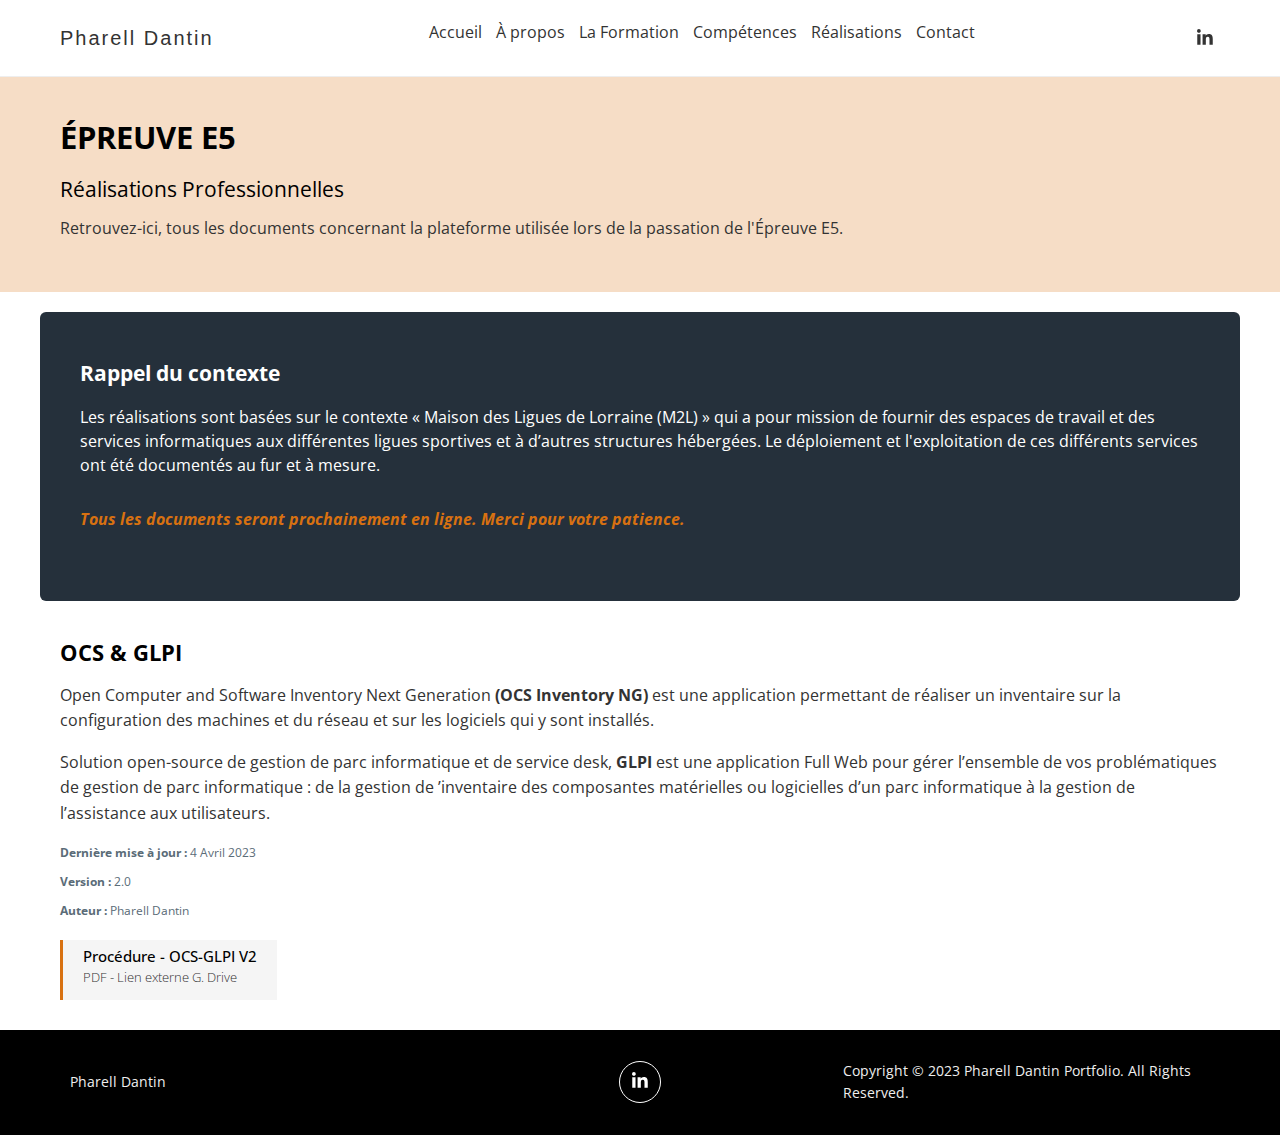
==== portfolio/documentation-plateforme.html @ f0cc0cc3 "Add files via upload" ====
<html lang="fr">

<head>
  <meta charset="UTF-8">
  <meta http-equiv="X-UA-Compatible" content="IE=edge">
  <meta name="viewport" content="width=device-width, initial-scale=1.0">
  <title>Pharell Dantin - Etudiant en BTS SIO SISR</title>
  <meta name="description" content="Portfolio de Pharell Dantin - Etudiant en Solution d'Infrastructure Systèmes et Réseaux">
  <link rel="shortcut icon" href="../img/favicon.ico?v=1" type="image/x-icon">
  <link rel="preconnect" href="https://fonts.googleapis.com">
  <link rel="preconnect" href="https://fonts.gstatic.com" crossorigin>
  <link href="https://fonts.googleapis.com/css2?family=Open+Sans:wght@300;500;700&display=swap" rel="stylesheet">
  <link rel="stylesheet" href="../css/global.css">
  <script src="../js/global.js" defer></script>

</head>

<body>
    <header class="header">
        <div class="container d-flex">
          <div class="logo">
            <a href="../"> Pharell Dantin</a>
          </div>
          <nav class="navbar ">
            <ul class="menu list-unstyled">
              <li><a href="../#hero">Accueil</a></li>
              <li><a href="../#about">À propos</a></li>
              <li><a href="../#formation">La Formation</a></li>
              <li><a href="../#skills">Compétences</a></li>
              <li><a href="/portfolio/">Réalisations</a></li>
              <li><a href="../#contact">Contact</a></li>
            </ul>
          </nav>
          <div class="right">
            <ul class="socials list-unstyled">
              <li>
                <a href="https://www.linkedin.com/in/pdtn/" target="_blank">
                  <svg aria-hidden="true" class="icon linkedin" focusable="false" data-prefix="fab" data-icon="linkedin-in"
                    class="svg-inline--fa fa-linkedin-in fa-w-14" role="img" xmlns="http://www.w3.org/2000/svg"
                    viewBox="0 0 448 512">
                    <path fill="currentColor"
                      d="M100.28 448H7.4V148.9h92.88zM53.79 108.1C24.09 108.1 0 83.5 0 53.8a53.79 53.79 0 0 1 107.58 0c0 29.7-24.1 54.3-53.79 54.3zM447.9 448h-92.68V302.4c0-34.7-.7-79.2-48.29-79.2-48.29 0-55.69 37.7-55.69 76.7V448h-92.78V148.9h89.08v40.8h1.3c12.4-23.5 42.69-48.3 87.88-48.3 94 0 111.28 61.9 111.28 142.3V448z">
                    </path>
                  </svg>
                </a>
              </li>
            </ul>
            <button class="burger"><span class="bar"></span></button>
          </div>
        </div>
    </header>

    <div class="portfolioart">
        <div class="box__title">
            <h2 class="portfolio__titleart">Épreuve E5</h2>
            <h3 class="portfolio__subtitleart">Réalisations Professionnelles</h3>
            <p class="portfolio__text">
                Retrouvez-ici, tous les documents concernant la plateforme utilisée
                lors de la passation de l'Épreuve E5.
            </p>

            <!--<ul class="itembutton list-unstyled">
                <div class="grid__itembutton">
                  <a active href="https://mega.nz/file/VvwQEC7Z#QUMGvz2TsKaBoU4SIRHPO3-QelSWhQyedG9jppET4dU" class="active" target="_blank">Référentiel de compétences - Bloc de compétences n°1</a>
                </div>
            </ul>-->
            <!--<ul class="itembutton list-unstyled">
                <div class="grid__itembutton">
                  <a active href="#" class="active" target="_blank">Extrait du référentiel BTS SIO rénové (Bientôt Disponible) </a>
                </div>
            </ul>-->          
        </div>
        
    </div>

    <main>
        <div class="box__details">
            <h3 class="h3">Rappel du contexte</h3>
            <p class="portfolio__text">
                Les réalisations sont basées sur le contexte « Maison des Ligues de Lorraine (M2L) » 
                qui a pour mission de fournir des espaces de travail et des services informatiques aux 
                différentes ligues sportives et à d’autres structures hébergées. Le déploiement et
                l'exploitation de ces différents services ont été documentés au fur et à mesure.
            </p>
            <p class="portfolio__textwarning">
                Tous les documents seront prochainement en ligne. Merci pour votre patience.
            </p>
        </div>
        <div class="container">
            <div class="grid">
                <!--2ème colonne : description-->
                <div class="grid__itembis">
                    <h4 class="modal__title h2">OCS & GLPI</h4>
                    <!--Paragraphe d'introduction-->
                    <p>
                        Open Computer and Software Inventory Next Generation <strong>(OCS Inventory NG)</strong> est une application
                        permettant de réaliser un inventaire sur la configuration des machines et du réseau et sur 
                        les logiciels qui y sont installés.
                    </p>
                    <p>
                        Solution open-source de gestion de parc informatique et de service desk, <strong>GLPI</strong> est une application Full
                        Web pour gérer l’ensemble de vos problématiques de gestion de parc informatique : de la gestion de
                        ’inventaire des composantes matérielles ou logicielles d’un parc informatique à la gestion de
                        l’assistance aux utilisateurs.
                    </p>
                    <!--Liste info-->
                    <ul class="list-info list-unstyled">
                        <li>
                            <strong>Dernière mise à jour : </strong>
                            4 Avril 2023
                        </li>
                        <li>
                            <strong>Version : </strong>
                            2.0
                        </li>
                        <li>
                            <strong>Auteur : </strong>
                            Pharell Dantin
                        </li>
                    </ul>
                    <!--Titre + Liste-->
                    <section id="ressources" class="ressources">
                        <!--<div class="container">-->
                            <div class="grid">
                                <!--<div class="grid__item">-->
                                    <ul class="itembutton list-unstyled">
                                        <li onclick="window.open('https://drive.google.com/file/d/12u2hUK0ftj3K3LNDq55_OJ85io-YtvFz/view?usp=share_link', '_blank');" style="cursor: pointer;">
                                            <h4>Procédure - OCS-GLPI V2</h4>
                                            <p>PDF - Lien externe G. Drive</p>
                                        </li>
                                    </ul>
                                <!--</div>-->
                            </div>
                        <!--</div>-->
                    </section>
                </div>
    </main>

    <footer>
        <div class="container">
            <div class="grid">
                <div class="grid__item">
                    <p>Pharell Dantin</p>
                </div>
                <div class="grid__item">
                <ul class="socials list-unstyled">
                    <li>
                        <a href="https://www.linkedin.com/in/pdtn/" target="_blank">
                            <svg aria-hidden="true" class="icon linkedin" focusable="false" data-prefix="fab"
                                data-icon="linkedin-in" class="svg-inline--fa fa-linkedin-in fa-w-14" role="img"
                                xmlns="http://www.w3.org/2000/svg" viewBox="0 0 448 512">
                                <path fill="currentColor"
                                    d="M100.28 448H7.4V148.9h92.88zM53.79 108.1C24.09 108.1 0 83.5 0 53.8a53.79 53.79 0 0 1 107.58 0c0 29.7-24.1 54.3-53.79 54.3zM447.9 448h-92.68V302.4c0-34.7-.7-79.2-48.29-79.2-48.29 0-55.69 37.7-55.69 76.7V448h-92.78V148.9h89.08v40.8h1.3c12.4-23.5 42.69-48.3 87.88-48.3 94 0 111.28 61.9 111.28 142.3V448z">
                                </path>
                            </svg>
                        </a>
                    </li>
                </ul>
            </div>
            <div class="grid__item">
              <p>Copyright © 2023 Pharell Dantin Portfolio. All Rights Reserved.</p>
            </div>
          </div>
        </div>
    </footer>

  <!-- ceci est un commentaire -->
</body>
---- css/global.css ----
/* Base */

:root {
  --color-body: #333333;
  --background-body: #ffffff;
}

* {
  box-sizing: border-box;
}

html {
  font-size: 62.5%;
}

body {
  font-family: 'Open Sans', sans-serif;
  font-size: 1.6rem;
  line-height: 1.6;
  color: var(--color-body);
  margin: 0;
  background: var(--background-body);
}

h1,
h2,
h3,
h4,
h5,
h6 {
  font-family: 'Open Sans', sans-serif;
  color: #000;
  font-weight: 500;
  line-height: 1;
}

h1,
.h1 {
  font-size: 3.1rem;
}

h2,
.h2 {
  font-size: 2.2rem;
  text-transform: uppercase;
  font-weight : bold;
}

h3,
.h3 {
  font-size: 2.1rem;
  font-weight : bold;
}

a {
  text-decoration: none;
}

img {
  max-width: 100%;
  height: auto;
}

ul {
  padding-left: 2rem;
}

li {
  margin-bottom: 1rem;
  position: relative;
}

.list-unstyled {
  list-style: none;
  margin: 0;
  padding: 0;
}

.category {
  margin: 0;
  font-size: 1.2rem;
  text-transform: uppercase;
  color: #5b6c78;
}

.container {
  padding: 1rem 2rem;
}

.d-flex {
  display: flex;
  align-items: center;
  justify-content: space-between;
}

.grid {
  display: flex;
  flex-wrap: wrap;
}

.grid__item {
  flex-grow: 1;
  flex-shrink: 0;
  width: 100%;
  padding: 1rem;
}

@media screen and (min-width:750px) {
  .container {
    max-width: 1200px;
    margin: 0 auto;
    padding: 2rem;
  }

  .grid__item {
    max-width: 50%;
  }

    .grid__itembis {
    max-width: 100%;
  }

  .portfolio__banner {
    max-width: 1200px;
    margin: 0 auto;
    padding: 2rem;
  }
}

/*.grid .itembutton {
  padding: 15px 100px;
  margin: 10px 4px;
  cursor: pointer;
  text-transform: uppercase;
  text-align: center;
  position: relative;
  background: #5b6c78;
}*/

button {
  color: #FFF;
  position: relative;
  background: #5b6c78;
  cursor: pointer;
  text-transform: uppercase;
  text-align: center;
  border: #5b6c78;
}

.grid .itembutton a.active {
  color: #FFF;
  padding: 15px 100px;
  margin: 10px 4px;
  margin-top: 15px;
  position: relative;
  background: #5b6c78;
  cursor: pointer;
  text-transform: uppercase;
  text-align: center;
  align-content: center;
}

.grid__itembutton:hover {
  opacity: 0.5;
}

/* Sections */

section {
  padding: 5.5rem 0;
}

.section-title {
  margin-top: 0;
  font-size: 3.8rem;
}

.section-header {
  text-align: center;
}

@media screen and (min-width:750px) {
  .section-title {
    font-size: 4.8rem;
  }
}

.header {
  background: #FFFFFF;
  border-bottom: 1px solid #EEE;
  position: sticky;
  top: 0;
  z-index: 1;
}

.header .logo {
  font-family: 'Poppins', sans-serif;
  font-size: 2rem;
  letter-spacing: 2px;
}


.header li {
  display: inline-flex;
  align-items: center;
  padding: 0 .5rem;
}

.header a {
  color: var(--color-body);
}

.header a:hover {
  color: red;
}

.header .right {
  display: flex;
  align-items: center;
}

.socials {
  display: flex;
}

.socials li {
  margin-bottom: 0;
}

.socials a {
  padding: 0 2px;
}

.socials .icon {
  height: 18px;
}

.burger {
  background: none;
  border: none;
  width: 35px;
  height: 35px;
  cursor: pointer;
  position: relative;
  margin-left: 1rem;
}

.burger .bar {
  display: block;
  width: 22px;
  height: 3px;
  background: var(--color-body);
}

.burger .bar::before,
.burger .bar::after {
  display: block;
  content: "";
  width: 22px;
  height: 3px;
  background: var(--color-body);
  position: absolute;
}

.burger .bar::before {
  transform: translateY(-8px);
}

.burger .bar::after {
  transform: translateY(8px);
}

@media screen and (max-width:749px) {
  nav {
    display: flex;
    justify-content: center;
    align-items: center;
    flex-direction: column;
    position: fixed;
    top: 55px;
    left: 110%;
    width: 0;
    overflow: hidden;
    opacity: 0;
    height: calc(100vh - 55px);
    background: #F5F5F5;
    transition: all .4s ease-out;
  }

  nav .menu li {
    display: flex;
    justify-content: center;
  }

  nav .menu a {
    display: block;
    font-size: 2rem;
    padding: 2rem;
    transition: all .4s;
  }

  .show-nav nav {
    opacity: 1;
    width: 100%;
    left: 0;
    z-index: 2;
  }

  .show-nav nav li a:hover {
    transform: scale(1.1);
    text-decoration: none;
  }

  .show-nav .burger .bar {
    width: 0;
  }

  .burger .bar::before,
  .burger .bar::after {
    transition: all .2s ease-out;
  }

  .show-nav .burger .bar::before {
    transform: rotate(-45deg);
  }

  .show-nav .burger .bar::after {
    transform: rotate(45deg);
  }
}

@media screen and (min-width:750px) {
  .navbar {
    display: flex;
  }

  .burger {
    display: none;
  }
}

.hero {
  background: #5b6c78;
  color: #FFF;
  padding: 1rem 0 0 0;
}

.hero .title {
  color: inherit;
  font-size: 4rem;
  margin: 1.6rem 0 0 0;
  font-weight: 700;
}

.hero__item {
  display: flex;
  flex-direction: column;
  justify-content: center;
  align-items: center;
  text-align: center;
}

.hero__item span {
  text-transform: uppercase;
}

.hero__item.left {
  animation-duration: 1s;
  animation-name: slideInleft;
}

.hero__item.right {
  animation-duration: 1s;
  animation-name: slideInRight;
}

.hero__avatar img {
  width: 100%;
  ;
}

@media screen and (max-width:749px) {
  .hero__item.left {
    order: 2;
  }

  .hero__item.right {
    order: 1;
  }
}

@media screen and (min-width:750px) {
  .hero__item {
    flex: 1 0 50%;
    text-align: left;
  }

  .hero__item.left {
    align-items: flex-start;
  }

  .hero .title {
    font-size: 5rem;
  }

  .hero__avatar img {
    max-width: 400px;
    border-radius: 50%;
  }
}

.about .section-title {
  margin-top: 2.8rem;
}

@media screen and (min-width:750px) {
  .about img {
    padding-right: 3rem;
  }
}

.services {
  background: #F5F5F5;
}

.service__icon {
  display: flex;
  align-items: center;
  justify-content: center;
  width: 90px;
  height: 90px;
  border: 2px solid #5b6c78;
  border-radius: 50%;
}

.service__icon svg {
  height: 35px;
}

.service__content {
  flex: 1;
}

.service h3 {
  margin-bottom: 0;
}

@media screen and (max-width:749px) {
  .service {
    text-align: center;
  }

  .service__icon {
    margin: 0 auto;
  }
}

@media screen and (min-width:750px) {
  .service {
    display: flex;
    align-items: center;
  }

  .service__icon {
    margin-right: 2rem;
  }
}

.skills h4,
.skills p {
  margin: 0 0 0.3rem 0;
}

.skills li {
  background-color: #F5F5F5;
  border-left: 3px solid rgb(91, 107, 120);
  padding: .9rem 2rem;
}

/*ressources*/

.ressources {
  padding: 0;
}

.ressources h4{
  margin: 0 0 0.3rem 0;
  font-size: 15px;
}

.ressources p {
  margin: 0 0 0.3rem 0;
  font-size: small;
  font-weight: lighter;
}

.ressources li {
  background-color: #F5F5F5;
  border-left: 3px solid rgb(216, 113, 17);
  padding: .9rem 2rem;
  width: auto;
}

.ressources li:hover {
  opacity: 0.5;
}

.skills .progressbar {
  background: #F5F5F5;
  color: #FFF;
  margin-bottom: 1rem;
}

.skills .bar {
  background: #5b6c78;
  padding: 1rem;
}

/* Portfolio */

.portfolio h1 {
  text-align: center;
}

.portfolio h2 {
  text-align: center;
}


.portfolio__text {
  margin-bottom: 3rem;
}

.portfolio__textwarning {
  margin-bottom: 3rem;
  color: #D87111;
  font-weight: bold;
  font-style: italic;
}

.portfolio__subtitle {
  margin-bottom: 1.5rem;
  font-weight: bold;
  text-align: center;
}

.portfolio__subtitlebis {
  margin-bottom: 1.5rem;
  font-weight: normal;
  text-align: center;
}

.portfolio__titleart {
  font-weight: bold;
  text-transform: uppercase;
  font-size: 3.1rem;
}

.portfolio__subtitleart {
  margin-bottom: 1rem;
  font-weight: normal;
  text-align: left;
}

.portfolio__banner {
  overflow: hidden;
  text-overflow: ellipsis;
  display: -webkit-box;
  -webkit-line-clamp: 3;
  -webkit-box-orient: vertical;
  margin-top: 1.5rem;
}

.box__details .h3 {
  color: #FFF;
}

.box__details{
  padding: 1rem 2rem;
  max-width: 1200px;
  margin: 2rem auto;
  padding: 2rem;
  background-color: #25303b;
  color: #fff;
  display: block;
  line-height: 150%;
  padding: 30px 40px 40px;
  border-radius: 6px;
  grid-column: 3/span 8;
}

.box__title {
  max-width: 1200px;
  margin: 0 auto;
  padding: 2rem;
}

.portfolio {
  background: #F5F5F5;
}

.portfolioart {
  background: #d871113d;
  padding: 0 20px;
}

.art {
  display: grid;
  height: 100%;
  margin: 0 auto;
  max-width: 1080px;
  column-gap: 40px;
  grid-template-columns: repeat(12,1fr);
  grid-column-gap: 40px;
-moz-column-gap: 40px;
}

.art_title {
  border-bottom: 2px solid #25303b;
  padding-bottom: 10px;
}

.list-info {
  margin: 0;
  font-size: 1.2rem;
  color: #5b6c78;
    padding-bottom: 10px;
}

.portfolio .grid__item {
  max-width: 50%;
  margin-bottom: 0;
  opacity: 1;
  transition: all 1s ease;
}

.portfolio .grid__item.hide {
  opacity: 0;
  max-width: 0;
  padding: 0;
  overflow: hidden;
  transition: all .4s ease;
}

.portfolio-filters .grid__item {
  max-width: 50%;
  margin-bottom: 0;
}

.portfolio-filters a {
  color: var(--color-body);
  background: #EEE;
  display: flex;
  flex: 1;
  justify-content: center;
  padding: 1rem;
}

.portfolio-filters a.active {
  color: #FFF;
  background: #5b6c78;
}

.modal {
  visibility: hidden;
  opacity: 0;
  position: fixed;
  z-index: 4;
  transform: scale(0);
  overflow: auto;
  background-color: rgba(0, 0, 0, 0.4);
  transition: all 0.5s;
}

.show.modal {
  transform: scale(1);
  width: 100%;
  height: 100%;
  top: 0;
  left: 0;
  opacity: 1;
  visibility: visible;
}

.modal__content {
  background-color: #fefefe;
  height: 100vh;
  padding: 5rem 1rem;
  overflow: auto;
  text-align: left;
}

.modal img {
  margin-bottom: 2rem;
}

.modal__title {
  margin: 0 0 2rem;
}

.modal__close {
  position: absolute;
  right: 1rem;
  top: 1rem;
  background: none;
  border: 1px solid #eee;
  width: 45px;
  height: 45px;
  border-radius: 50%;
  font-size: 3.1rem;
  color: #666;
  cursor: pointer;
}

.modal .grid__item {
  max-width: 100%;
  margin-bottom: 0;
  opacity: 1;
  transition: all 1s ease;
}

@media screen and (max-width:749px) {
  .portfolio a {
    font-size: 1.4rem;
  }
}

@media screen and (min-width:750px) {
  .portfolio .grid__item {
    max-width: 33.3333%;
  }

  .portfolio-filters .grid__item {
    max-width: 25%;
  }

  .modal__content {
    padding: 3rem;
  }

  .modal .grid__item {
    max-width: 50%;
  }
}

.card {
  background: #FFF;
  text-transform: none;
  position: relative;
  box-shadow: 0 0 7px rgba(0, 0, 0, 0.1);
  border: 1px solid #EEE;
  overflow: hidden;
}

.card__inner {
  padding: 2rem;
}

.card__title {
  margin: 0 0 1rem;
  font-size: 1.6rem;
}

.card__overlay {
  background: rgba(0, 0, 0, 0.8);
  position: absolute;
  top: 0;

  z-index: 0;
  width: 100%;
  height: 100%;
  top: 110%;
  transition: all .3s;

}

.card__overlay a {
  font-size: 4.5rem;
  color: #FFF;
  flex: 1;
  display: flex;
  align-items: center;
  justify-content: center;
  height: 100%;
}

.card:hover .card__overlay {
  top: 0;
}

.form {
  max-width: 600px;
  margin: 4rem auto 0 auto;
}

.form input,
.form textarea {
  display: block;
  width: 100%;
  padding: 1rem;
  margin-bottom: 2rem;
}

.form textarea {
  min-height: 200px;
}

.form .btn {
  border: none;
  background: var(--color-body);
  color: #FFF;
  width: auto;
  min-width: 160px;
  font-size: 2rem;
  text-transform: uppercase;
}

.form .btn:hover {
  cursor: pointer;
  background: #000;
}

/* Footer */

footer {
  background: #000;
  color: #EEE;
  text-align: center;
  font-size: 1.4rem;
}

footer p {
  margin: 0;
}

footer .grid {
  align-items: center;
}

footer .socials {
  justify-content: center;
  text-align: center;
}

footer .socials li {
  padding: 0 .7rem;
}

footer .socials a {
  color: #FFF;
  border: 1px solid #FFF;
  border-radius: 50%;
  padding: 1rem;
  width: 42px;
  height: 42px;
  display: flex;
  justify-content: center;
  transition: all .4s;
}

footer .socials a:hover {
  background: #FFF;
  color: var(--color-body);
}

.toto {
  color: #555;
}

@media screen and (min-width:750px) {
  footer {
    text-align: left;
  }

  footer .grid__item {
    max-width: 33.333%;
  }
}

@keyframes slideInleft {
  from {
    transform: translateX(-110%);
  }

  to {
    transform: translateX(0);
  }
}

@keyframes slideInRight {
  from {
    transform: translateX(110%);
  }

  to {
    transform: translateX(0);
  }
}


/* Blog */

.blog h1 {
  text-align: center;
}

.blog h2 {
  text-align: center;
}


.blog__text {
  margin-bottom: 3rem;
}

.article__card {
  position: relative;
  margin-bottom: 2rem;
}

.article__img {
  opacity: 0.9;
}

.article__card:hover img {
  opacity: 1;
}

.stretched-link::after {
  position: absolute;
  top: 0;
  right: 0;
  bottom: 0;
  left: 0;
  z-index: 1;
  content: "";
}

@media screen and (min-width:750px) {
  .d-grid {
    display: grid;
    grid-template-columns: repeat(3, 1fr);
    grid-column-gap: 2rem;
  }

  .content-grid {
    display: grid;
    grid-template-columns: 6fr 2fr;
    grid-column-gap: 2rem;
    grid-template-areas:
      "article sidebar"
  }

  .article {
    grid-area: article;
  }

  .sidebar {
    grid-area: sidebar;
  }
}

/*Boutton Portfolio*/

.grid__itembutton {
  flex-grow: 1;
  flex-shrink: 0;
  width: 100%;
  padding: 1rem;
  box-sizing: border-box;
}

.itembutton a.active {
  color: #FFF;
  background: #5b6c78;
}

.itembutton a {
  color: var(--color-body);
  background: #EEE;
  display: flex;
  flex: 1;
  justify-content: center;
  padding: 1rem;
}
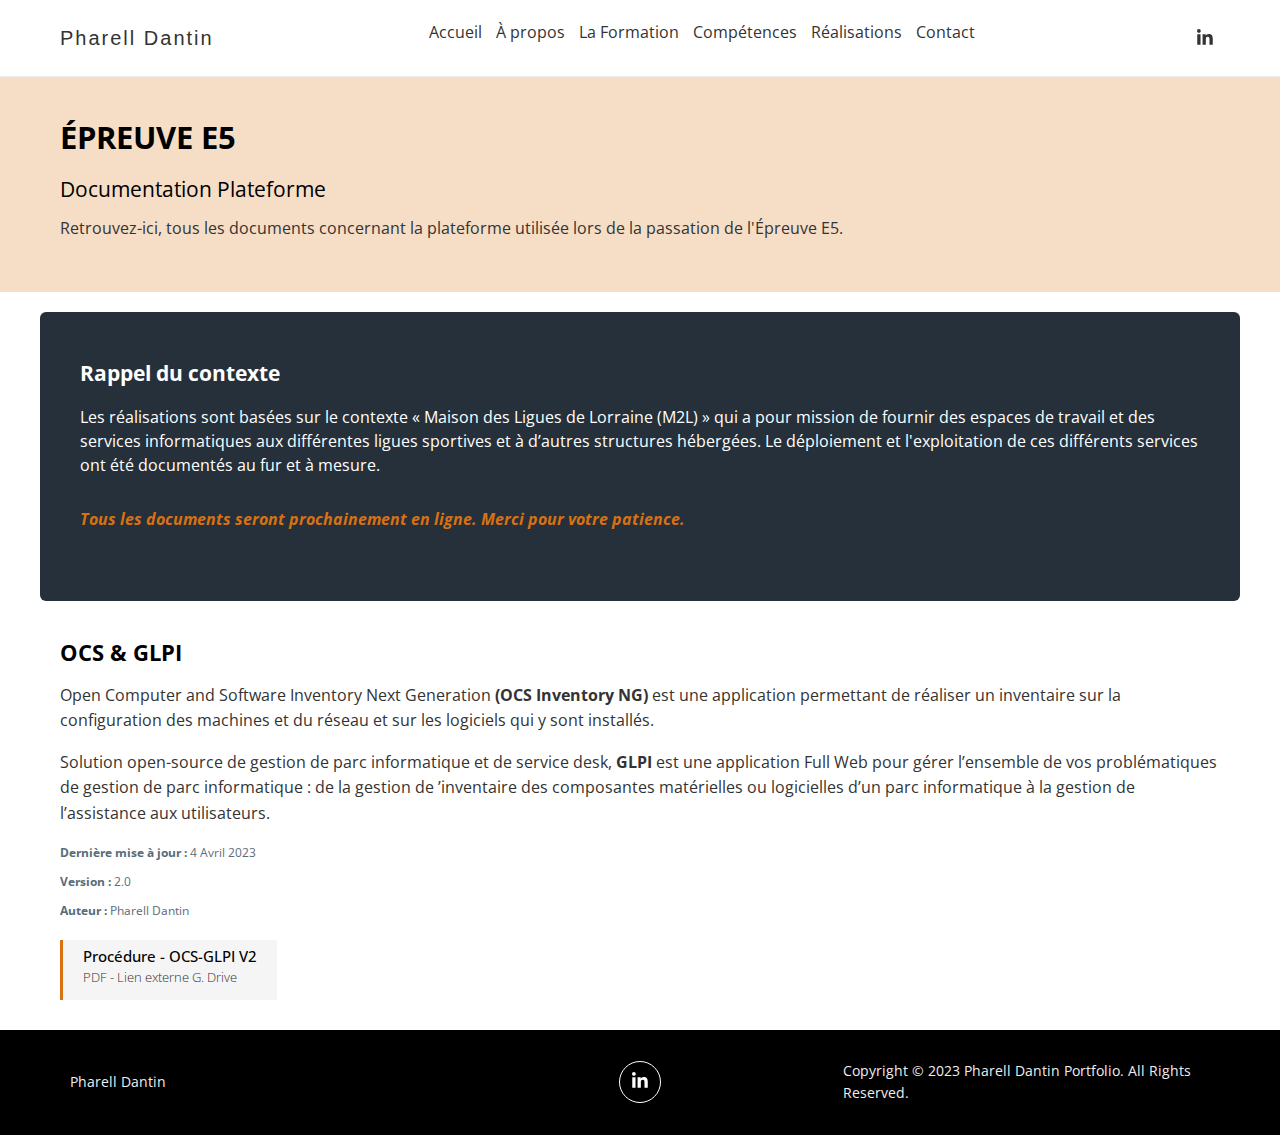
==== commit 23e98f16: "Update page title of documentation-plateforme.html" ====
--- a/portfolio/documentation-plateforme.html
+++ b/portfolio/documentation-plateforme.html
@@ -53,7 +53,7 @@
     <div class="portfolioart">
         <div class="box__title">
             <h2 class="portfolio__titleart">Épreuve E5</h2>
-            <h3 class="portfolio__subtitleart">Réalisations Professionnelles</h3>
+            <h3 class="portfolio__subtitleart">Documentation Plateforme</h3>
             <p class="portfolio__text">
                 Retrouvez-ici, tous les documents concernant la plateforme utilisée
                 lors de la passation de l'Épreuve E5.
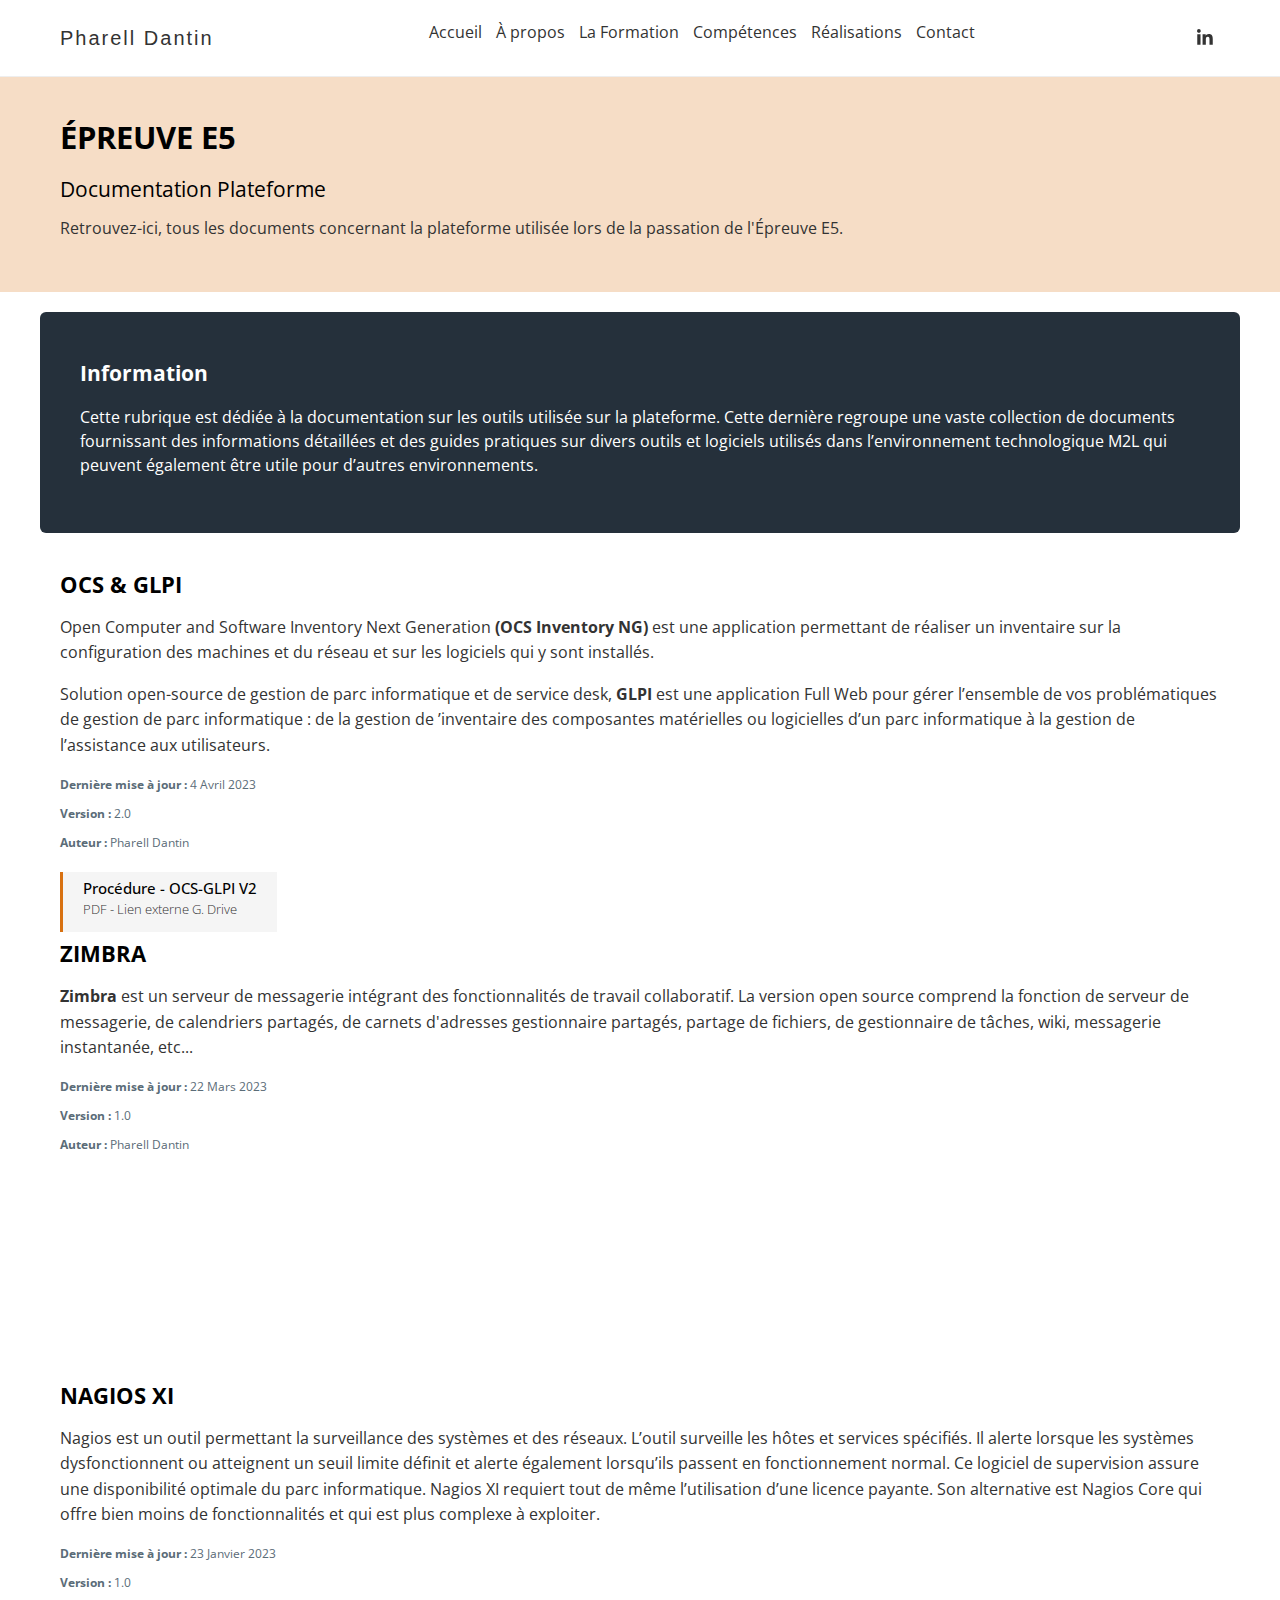
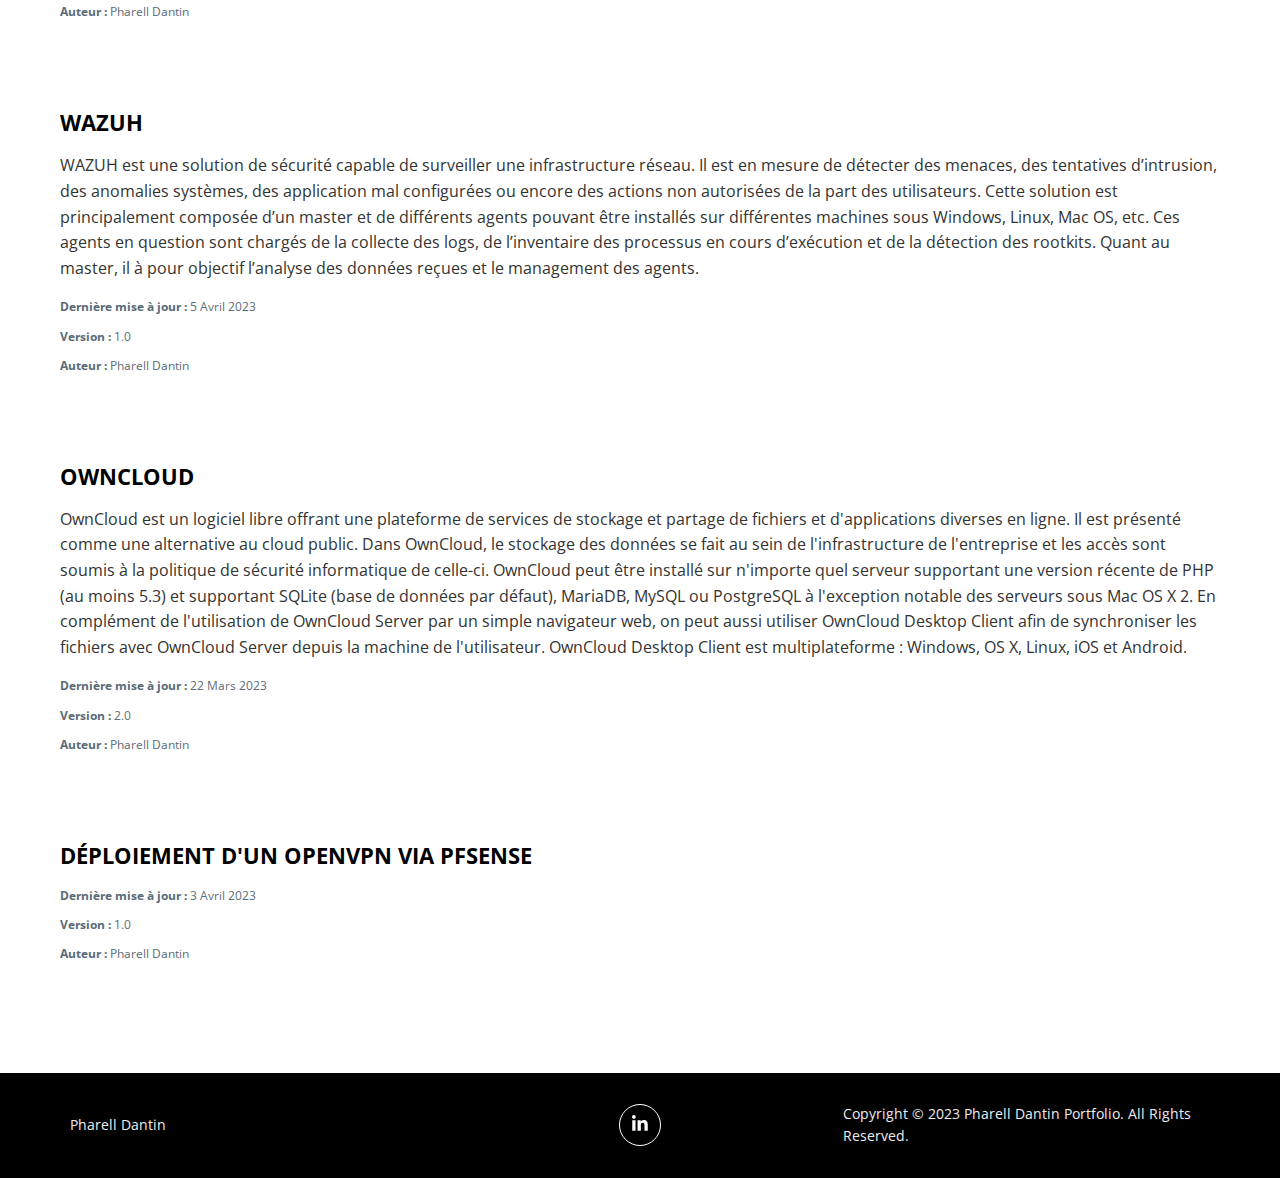
==== commit 49e9987e: "Update documentation-plateforme.html" ====
--- a/portfolio/documentation-plateforme.html
+++ b/portfolio/documentation-plateforme.html
@@ -75,15 +75,13 @@
 
     <main>
         <div class="box__details">
-            <h3 class="h3">Rappel du contexte</h3>
-            <p class="portfolio__text">
-                Les réalisations sont basées sur le contexte « Maison des Ligues de Lorraine (M2L) » 
-                qui a pour mission de fournir des espaces de travail et des services informatiques aux 
-                différentes ligues sportives et à d’autres structures hébergées. Le déploiement et
-                l'exploitation de ces différents services ont été documentés au fur et à mesure.
-            </p>
-            <p class="portfolio__textwarning">
-                Tous les documents seront prochainement en ligne. Merci pour votre patience.
+            <h3 class="h3">Information</h3>
+            <p>
+                Cette rubrique est dédiée à la documentation sur les outils utilisée sur la plateforme. 
+                Cette dernière regroupe une vaste collection de documents fournissant des informations 
+                détaillées et des guides pratiques sur divers outils et logiciels utilisés dans 
+                l’environnement technologique M2L qui peuvent également être utile pour d’autres 
+                environnements.
             </p>
         </div>
         <div class="container">
@@ -134,6 +132,232 @@
                         <!--</div>-->
                     </section>
                 </div>
+
+                <div class="grid__itembis">
+                    <h4 class="modal__title h2">Zimbra</h4>
+                    <!--Paragraphe d'introduction-->
+                    <p>
+                        <strong>Zimbra</strong> est un serveur de messagerie intégrant des fonctionnalités de travail collaboratif. La version
+                        open source comprend la fonction de serveur de messagerie, de calendriers partagés, de carnets
+                        d'adresses gestionnaire partagés, partage de fichiers, de gestionnaire de tâches, wiki, messagerie
+                        instantanée, etc...
+                    </p>
+                    <!--Liste info-->
+                    <ul class="list-info list-unstyled">
+                        <li>
+                            <strong>Dernière mise à jour : </strong>
+                            22 Mars 2023
+                        </li>
+                        <li>
+                            <strong>Version : </strong>
+                            1.0
+                        </li>
+                        <li>
+                            <strong>Auteur : </strong>
+                            Pharell Dantin
+                        </li>
+                    </ul>
+                    <!--Titre + Liste-->
+                    <section id="ressources" class="ressources">
+                        <!--<div class="container">-->
+                            <div class="grid">
+                                <!--<div class="grid__item">-->
+                                    <ul class="itembutton list-unstyled">
+                                        <li onclick="window.open('https://drive.google.com/file/d/1mqfmPIKRua35HJGgchS13aCHFzbLuGEw/view?usp=share_link', '_blank');" style="cursor: pointer;">
+                                            <h4>Procédure - Zimbra</h4>
+                                            <p>PDF - Lien externe G. Drive</p>
+                                        </li>
+                                        <li onclick="window.open('https://drive.google.com/file/d/1RaHrKxoLus_Jo_ji_GsJKAUNu2CLbeME/view?usp=share_link', '_blank');" style="cursor: pointer;">
+                                            <h4>Zimbra - Liaison Active Directory</h4>
+                                            <p>PDF - Lien externe G. Drive</p>
+                                        </li>
+                                        <li onclick="window.open('https://drive.google.com/file/d/1stmX3pqkfuI18V4-vCxoOYKYEj5Kh0Un/view?usp=share_link', '_blank');" style="cursor: pointer;">
+                                            <h4>Zimbra - Créer un alias de domaine</h4>
+                                            <p>PDF - Lien externe G. Drive</p>
+                                        </li>
+                                    </ul>
+                                <!--</div>-->
+                            </div>
+                        <!--</div>-->
+                    </section>
+                </div>
+
+                <div class="grid__itembis">
+                    <h4 class="modal__title h2">Nagios XI</h4>
+                    <!--Paragraphe d'introduction-->
+                    <p>
+                        Nagios est un outil permettant la surveillance des systèmes et des réseaux. L’outil surveille les hôtes
+                        et services spécifiés. Il alerte lorsque les systèmes dysfonctionnent ou atteignent un seuil limite définit
+                        et alerte également lorsqu’ils passent en fonctionnement normal. Ce logiciel de supervision assure
+                        une disponibilité optimale du parc informatique. Nagios XI requiert tout de même l’utilisation d’une
+                        licence payante. Son alternative est Nagios Core qui offre bien moins de fonctionnalités et qui est plus
+                        complexe à exploiter.   
+                    </p>
+                    <!--Liste info-->
+                    <ul class="list-info list-unstyled">
+                        <li>
+                            <strong>Dernière mise à jour : </strong>
+                            23 Janvier 2023
+                        </li>
+                        <li>
+                            <strong>Version : </strong>
+                            1.0
+                        </li>
+                        <li>
+                            <strong>Auteur : </strong>
+                            Pharell Dantin
+                        </li>
+                    </ul>
+                    <!--Titre + Liste-->
+                    <section id="ressources" class="ressources">
+                        <!--<div class="container">-->
+                            <div class="grid">
+                                <!--<div class="grid__item">-->
+                                    <ul class="itembutton list-unstyled">
+                                        <li onclick="window.open('https://drive.google.com/file/d/1ZuvPdeq6FrGTdI9bn5WNAlbU7-AJE35a/view?usp=share_link', '_blank');" style="cursor: pointer;">
+                                            <h4>Procédure - Nagios XI</h4>
+                                            <p>PDF - Lien externe G. Drive</p>
+                                        </li>
+                                    </ul>
+                                <!--</div>-->
+                            </div>
+                        <!--</div>-->
+                    </section>
+                </div>
+
+                <div class="grid__itembis">
+                    <h4 class="modal__title h2">Wazuh</h4>
+                    <!--Paragraphe d'introduction-->
+                    <p>
+                        WAZUH est une solution de sécurité capable de surveiller une infrastructure réseau. Il est en mesure
+                        de détecter des menaces, des tentatives d’intrusion, des anomalies systèmes, des application mal
+                        configurées ou encore des actions non autorisées de la part des utilisateurs.
+                        Cette solution est principalement composée d’un master et de différents agents pouvant être installés
+                        sur différentes machines sous Windows, Linux, Mac OS, etc.
+                        Ces agents en question sont chargés de la collecte des logs, de l’inventaire des processus en cours
+                        d’exécution et de la détection des rootkits. Quant au master, il à pour objectif l’analyse des données
+                        reçues et le management des agents.
+                    </p>
+                    <!--Liste info-->
+                    <ul class="list-info list-unstyled">
+                        <li>
+                            <strong>Dernière mise à jour : </strong>
+                            5 Avril 2023
+                        </li>
+                        <li>
+                            <strong>Version : </strong>
+                            1.0
+                        </li>
+                        <li>
+                            <strong>Auteur : </strong>
+                            Pharell Dantin
+                        </li>
+                    </ul>
+                    <!--Titre + Liste-->
+                    <section id="ressources" class="ressources">
+                        <!--<div class="container">-->
+                            <div class="grid">
+                                <!--<div class="grid__item">-->
+                                    <ul class="itembutton list-unstyled">
+                                        <li onclick="window.open('https://drive.google.com/file/d/1seePMzlt9_h1_-F3-hj03SS01CfXfwR7/view?usp=share_link', '_blank');" style="cursor: pointer;">
+                                            <h4>Procédure - Wazuh</h4>
+                                            <p>PDF - Lien externe G. Drive</p>
+                                        </li>
+                                    </ul>
+                                <!--</div>-->
+                            </div>
+                        <!--</div>-->
+                    </section>
+                </div>
+
+                <div class="grid__itembis">
+                    <h4 class="modal__title h2">OwnCloud</h4>
+                    <!--Paragraphe d'introduction-->
+                    <p>
+                        OwnCloud est un logiciel libre offrant une plateforme de services de stockage et partage de fichiers et
+                        d'applications diverses en ligne. Il est présenté comme une alternative au cloud public. Dans
+                        OwnCloud, le stockage des données se fait au sein de l'infrastructure de l'entreprise et les accès sont
+                        soumis à la politique de sécurité informatique de celle-ci.
+                        OwnCloud peut être installé sur n'importe quel serveur supportant une version récente de PHP (au
+                        moins 5.3) et supportant SQLite (base de données par défaut), MariaDB, MySQL ou PostgreSQL à
+                        l'exception notable des serveurs sous Mac OS X 2.
+                        En complément de l'utilisation de OwnCloud Server par un simple navigateur web, on peut aussi
+                        utiliser OwnCloud Desktop Client afin de synchroniser les fichiers avec OwnCloud Server depuis la
+                        machine de l'utilisateur. OwnCloud Desktop Client est multiplateforme : Windows, OS X, Linux, iOS et
+                        Android.
+                    </p>
+                    <!--Liste info-->
+                    <ul class="list-info list-unstyled">
+                        <li>
+                            <strong>Dernière mise à jour : </strong>
+                            22 Mars 2023
+                        </li>
+                        <li>
+                            <strong>Version : </strong>
+                            2.0
+                        </li>
+                        <li>
+                            <strong>Auteur : </strong>
+                            Pharell Dantin
+                        </li>
+                    </ul>
+                    <!--Titre + Liste-->
+                    <section id="ressources" class="ressources">
+                        <!--<div class="container">-->
+                            <div class="grid">
+                                <!--<div class="grid__item">-->
+                                    <ul class="itembutton list-unstyled">
+                                        <li onclick="window.open('https://drive.google.com/file/d/1Rqd9R7b0YbFvzPbvEa9IPzk3CciW3FK5/view?usp=share_link', '_blank');" style="cursor: pointer;">
+                                            <h4>Procédure - OwnCloud</h4>
+                                            <p>PDF - Lien externe G. Drive</p>
+                                        </li>
+                                    </ul>
+                                <!--</div>-->
+                            </div>
+                        <!--</div>-->
+                    </section>
+                </div>
+
+                <div class="grid__itembis">
+                    <h4 class="modal__title h2">Déploiement d'un OpenVPN via Pfsense</h4>
+                    <!--Paragraphe d'introduction-->
+                    <p>
+
+                    </p>
+                    <!--Liste info-->
+                    <ul class="list-info list-unstyled">
+                        <li>
+                            <strong>Dernière mise à jour : </strong>
+                            3 Avril 2023
+                        </li>
+                        <li>
+                            <strong>Version : </strong>
+                            1.0
+                        </li>
+                        <li>
+                            <strong>Auteur : </strong>
+                            Pharell Dantin
+                        </li>
+                    </ul>
+                    <!--Titre + Liste-->
+                    <section id="ressources" class="ressources">
+                        <!--<div class="container">-->
+                            <div class="grid">
+                                <!--<div class="grid__item">-->
+                                    <ul class="itembutton list-unstyled">
+                                        <li onclick="window.open('https://drive.google.com/file/d/1IagPngSTZ0zW7K6JJvjwzsXhwB4643ng/view?usp=share_link', '_blank');" style="cursor: pointer;">
+                                            <h4>Déploiement d'OpenVPN via Pfsense</h4>
+                                            <p>PDF - Lien externe G. Drive</p>
+                                        </li>
+                                    </ul>
+                                <!--</div>-->
+                            </div>
+                        <!--</div>-->
+                    </section>
+                </div>
+
+            </div>
+        </div>        
     </main>
 
     <footer>
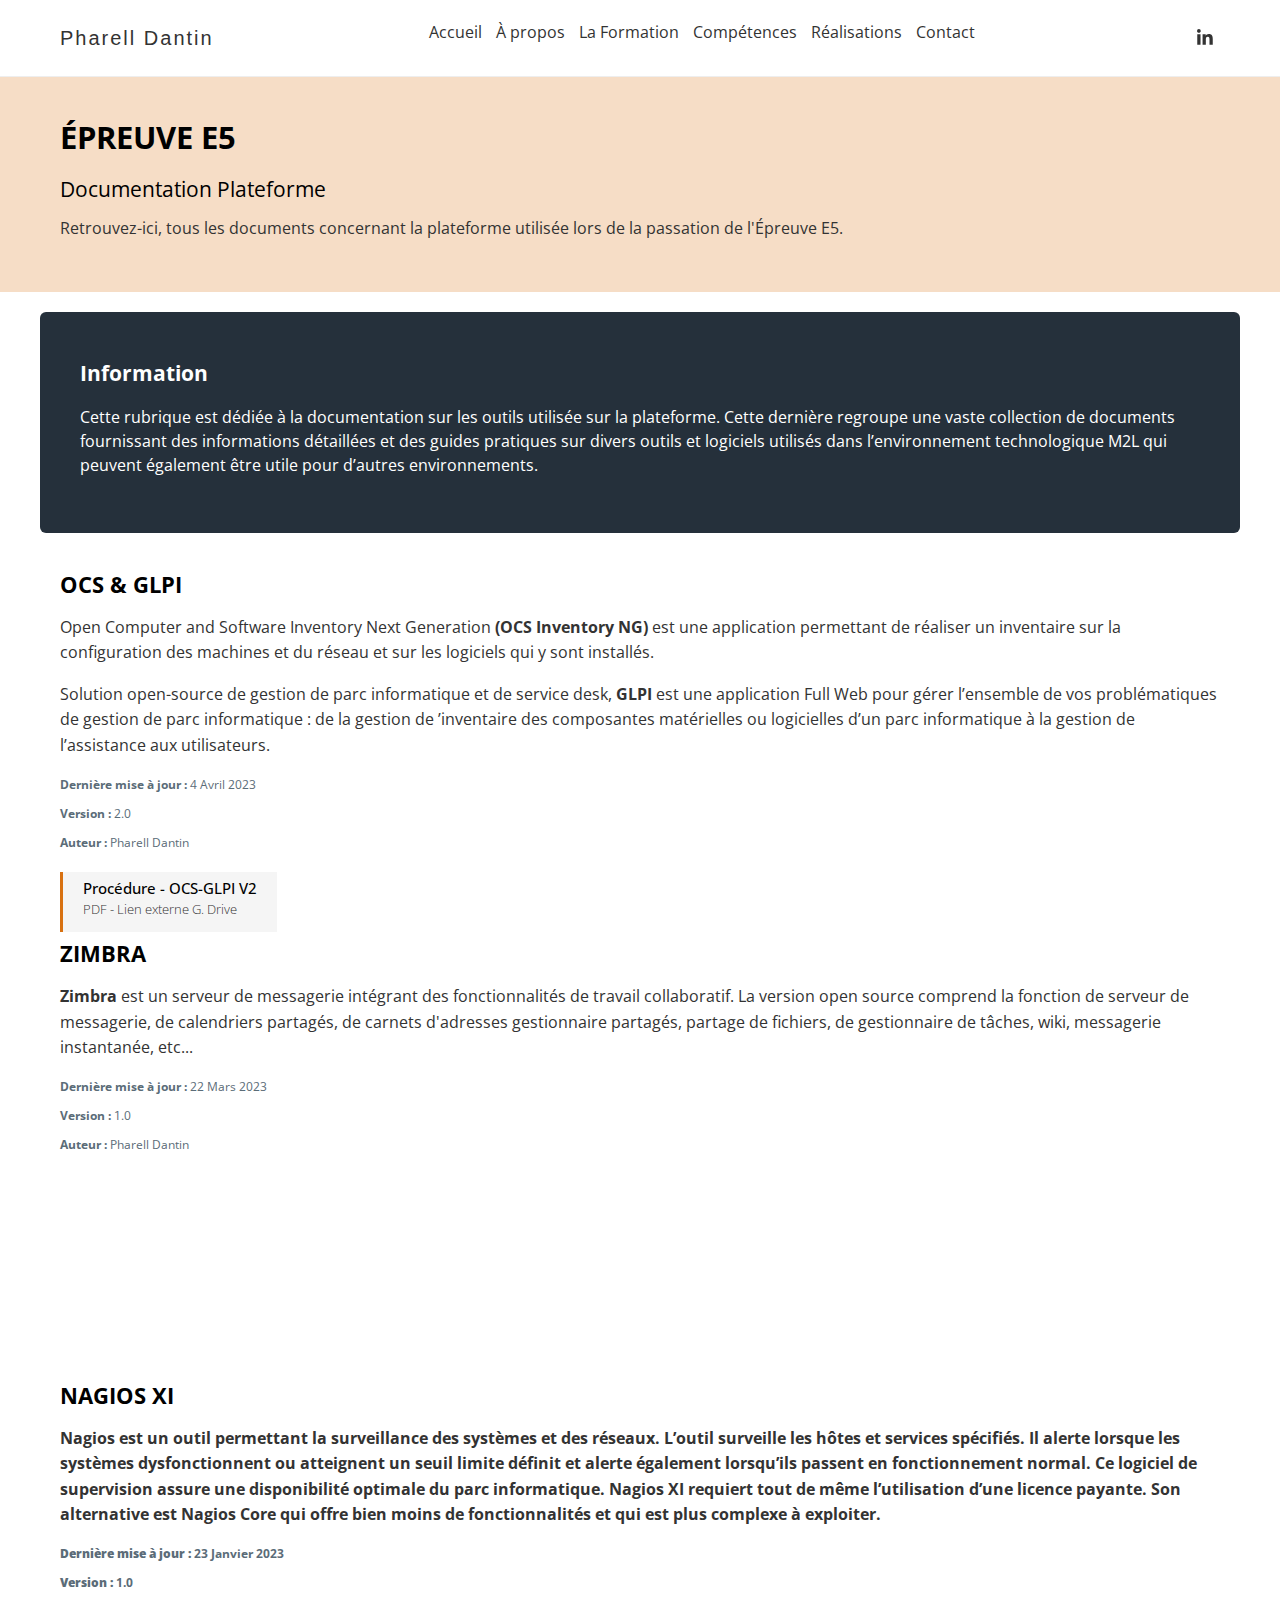
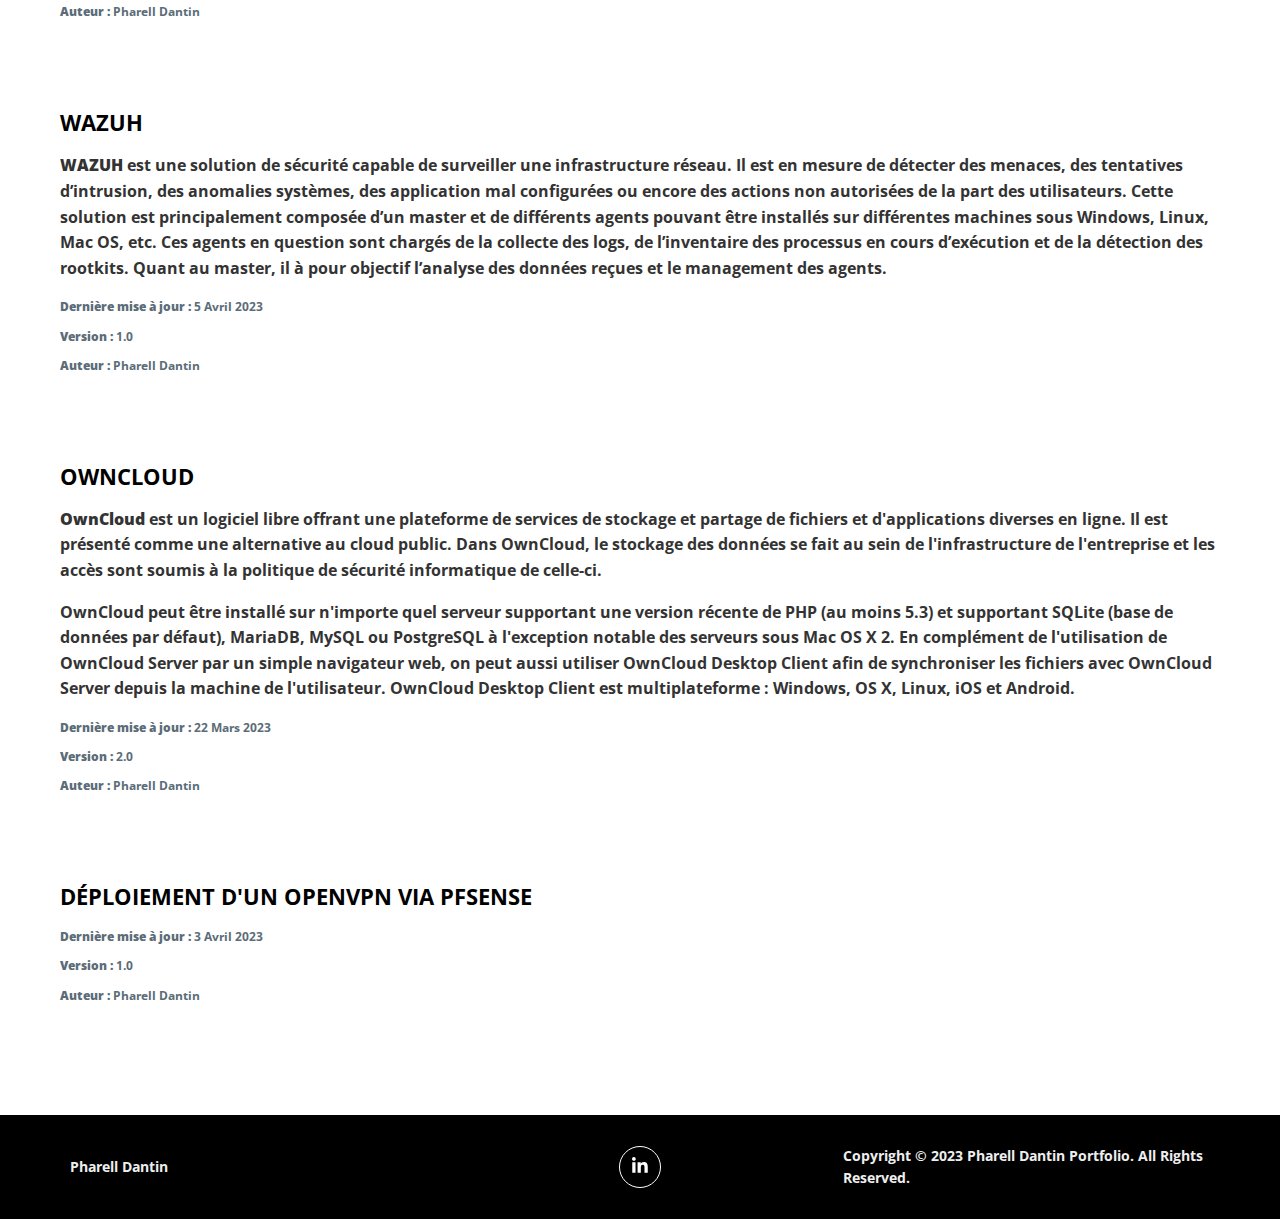
==== commit 1a30e6ff: "Update documentation-plateforme.html" ====
--- a/portfolio/documentation-plateforme.html
+++ b/portfolio/documentation-plateforme.html
@@ -186,7 +186,7 @@
                     <h4 class="modal__title h2">Nagios XI</h4>
                     <!--Paragraphe d'introduction-->
                     <p>
-                        Nagios est un outil permettant la surveillance des systèmes et des réseaux. L’outil surveille les hôtes
+                      <strong>Nagios</stong> est un outil permettant la surveillance des systèmes et des réseaux. L’outil surveille les hôtes
                         et services spécifiés. Il alerte lorsque les systèmes dysfonctionnent ou atteignent un seuil limite définit
                         et alerte également lorsqu’ils passent en fonctionnement normal. Ce logiciel de supervision assure
                         une disponibilité optimale du parc informatique. Nagios XI requiert tout de même l’utilisation d’une
@@ -229,7 +229,7 @@
                     <h4 class="modal__title h2">Wazuh</h4>
                     <!--Paragraphe d'introduction-->
                     <p>
-                        WAZUH est une solution de sécurité capable de surveiller une infrastructure réseau. Il est en mesure
+                      <strong>WAZUH</strong> est une solution de sécurité capable de surveiller une infrastructure réseau. Il est en mesure
                         de détecter des menaces, des tentatives d’intrusion, des anomalies systèmes, des application mal
                         configurées ou encore des actions non autorisées de la part des utilisateurs.
                         Cette solution est principalement composée d’un master et de différents agents pouvant être installés
@@ -274,10 +274,12 @@
                     <h4 class="modal__title h2">OwnCloud</h4>
                     <!--Paragraphe d'introduction-->
                     <p>
-                        OwnCloud est un logiciel libre offrant une plateforme de services de stockage et partage de fichiers et
+                      <strong>OwnCloud</strong> est un logiciel libre offrant une plateforme de services de stockage et partage de fichiers et
                         d'applications diverses en ligne. Il est présenté comme une alternative au cloud public. Dans
                         OwnCloud, le stockage des données se fait au sein de l'infrastructure de l'entreprise et les accès sont
                         soumis à la politique de sécurité informatique de celle-ci.
+                    </p>
+                   <p>
                         OwnCloud peut être installé sur n'importe quel serveur supportant une version récente de PHP (au
                         moins 5.3) et supportant SQLite (base de données par défaut), MariaDB, MySQL ou PostgreSQL à
                         l'exception notable des serveurs sous Mac OS X 2.
